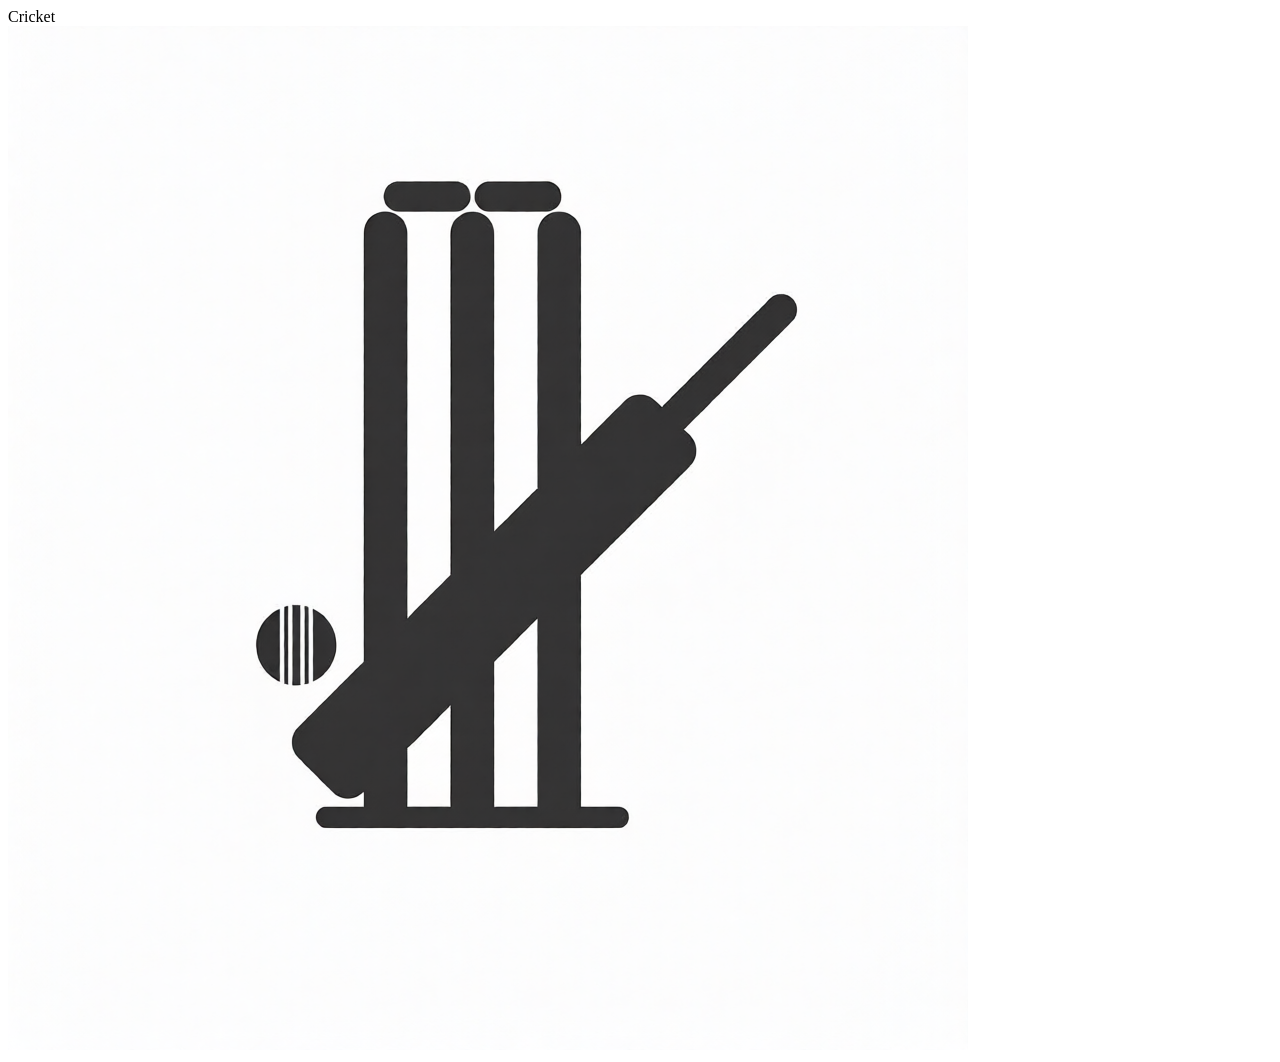
==== index.html @ e89a2549 "added cricket website" ====
<!DOCTYPE html>
<html lang="en">
<head>
    <meta charset="UTF-8">
    <meta name="viewport" content="width=device-width, initial-scale=1.0">
    <title>Document</title>
</head>
<body>
    <div class="hero"></div>
    <header>Cricket</header>
    <img src="img/cricket-bat-ball-stump-bails-icon-2RPCJPE-ezremove.png" alt="">
    <nav></nav>
    <footer></footer>
</body>
</html>
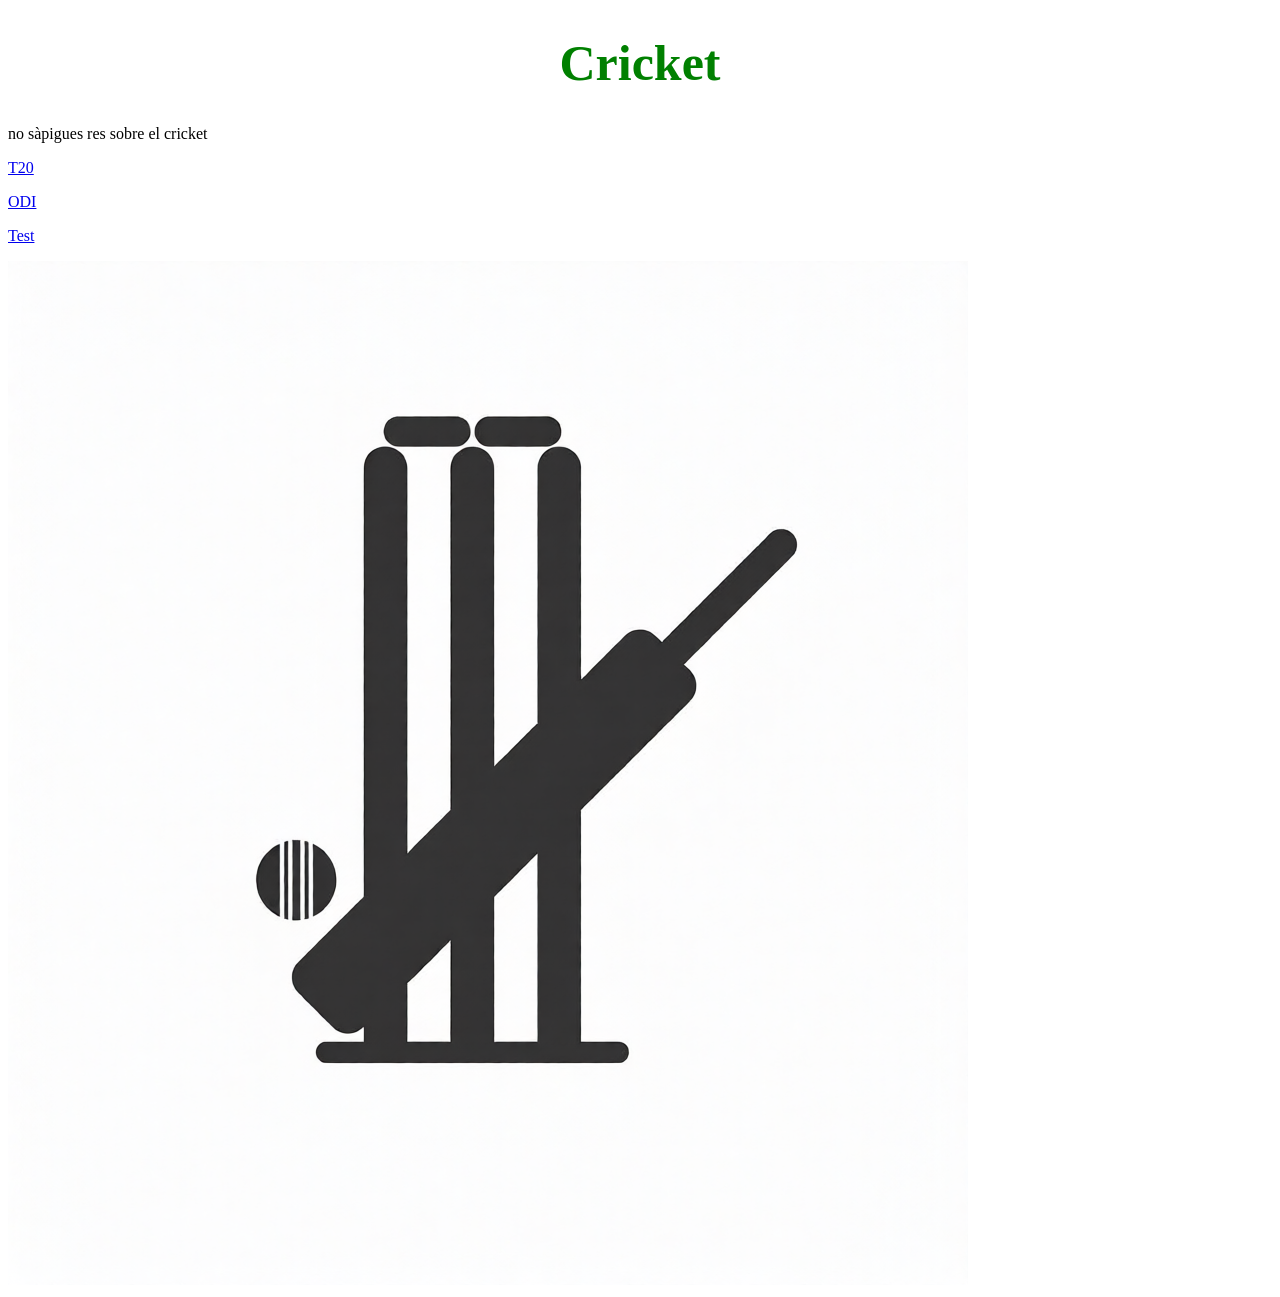
==== commit 5845a937: "added cricket website with t20 odi test pages" ====
--- a/index.html
+++ b/index.html
@@ -7,9 +7,18 @@
 </head>
 <body>
     <div class="hero"></div>
-    <header>Cricket</header>
+    <link rel="stylesheet" href="css/style.css">
+    <header>
+        <h1>Cricket</h1>
+        <p>no sàpigues res sobre el cricket</p>
+    </header>
+   <nav>
+  <a href="pages/t20.html"><p>T20</p></a>
+  <a href="pages/odi.html"><p>ODI</p></a>
+  <a href="pages/test.html"><p>Test</p></a>
+</nav>
     <img src="img/cricket-bat-ball-stump-bails-icon-2RPCJPE-ezremove.png" alt="">
-    <nav></nav>
+    
     <footer></footer>
 </body>
 </html>
--- a/css/style.css
+++ b/css/style.css
@@ -0,0 +1,5 @@
+h1 {
+  font-size: 50px;
+  text-align: center;
+  color: green;
+}
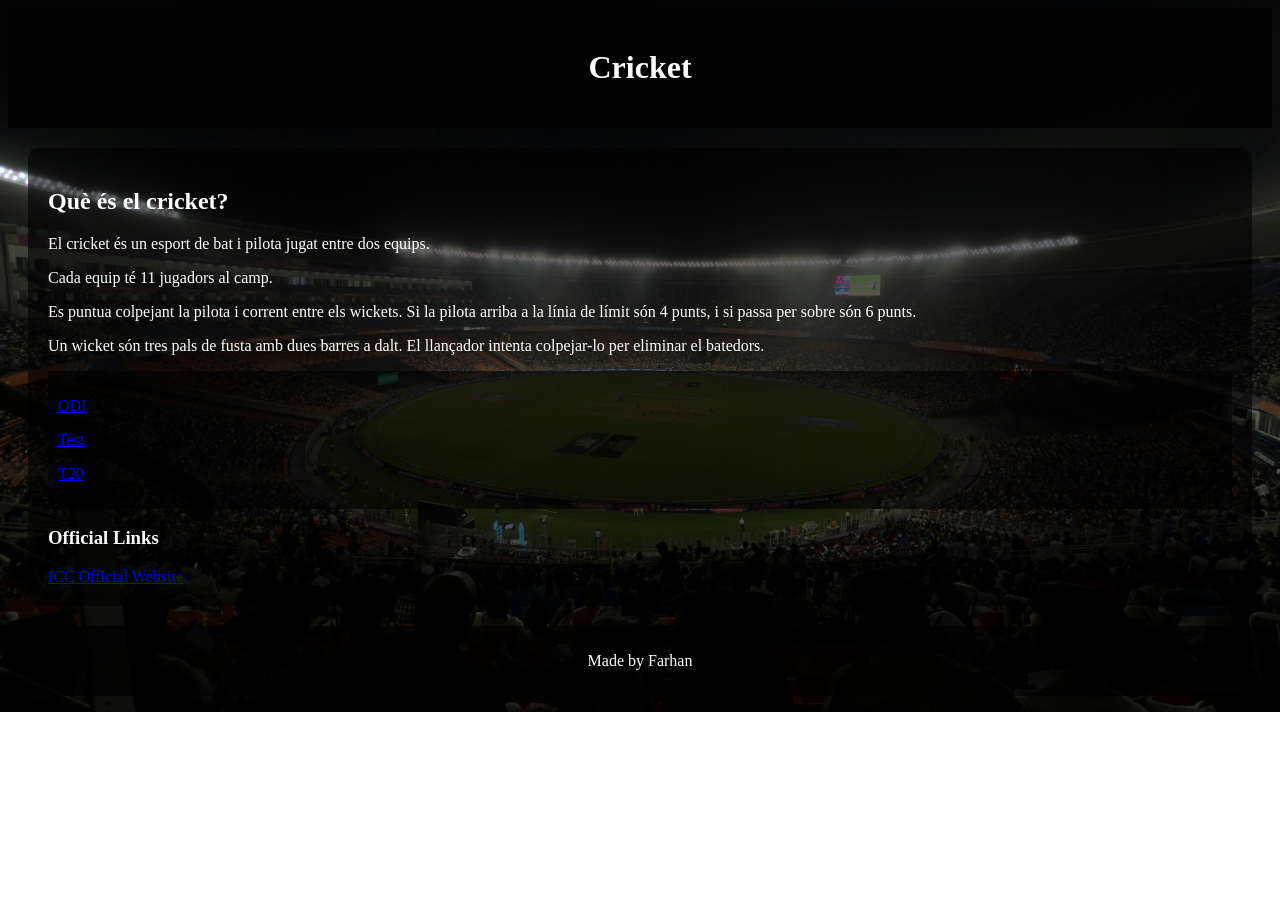
==== commit f8190e30: "added cricket website with odi t20 test pages" ====
--- a/index.html
+++ b/index.html
@@ -6,19 +6,32 @@
     <title>Document</title>
 </head>
 <body>
-    <div class="hero"></div>
-    <link rel="stylesheet" href="css/style.css">
-    <header>
-        <h1>Cricket</h1>
-        <p>no sàpigues res sobre el cricket</p>
-    </header>
-   <nav>
-  <a href="pages/t20.html"><p>T20</p></a>
-  <a href="pages/odi.html"><p>ODI</p></a>
-  <a href="pages/test.html"><p>Test</p></a>
-</nav>
-    <img src="img/cricket-bat-ball-stump-bails-icon-2RPCJPE-ezremove.png" alt="">
+<link rel="stylesheet" href="css/style.css">
+  <header>
+    <h1>Cricket</h1>
+  </header>
+  
+  <main>
+    <h2>Què és el cricket?</h2>
+<p>El cricket és un esport de bat i pilota jugat entre dos equips.</p>
+<p>Cada equip té 11 jugadors al camp.</p>
+<p>Es puntua colpejant la pilota i corrent entre els wickets. Si la pilota arriba a la línia de límit són 4 punts, i si passa per sobre són 6 punts.</p>
+<p>Un wicket són tres pals de fusta amb dues barres a dalt. El llançador intenta colpejar-lo per eliminar el batedors.</p>
+
+<nav>
+    <a href="pages/odi.html"><p>ODI</p></a>
+    <a href="pages/test.html"><p>Test</p></a>
+    <a href="pages/t20.html"><p>T20</p></a>
+  </nav>
+
+    <h3>Official Links</h3>
+    <a href="https://www.icc-cricket.com">ICC Official Website</a>
     
-    <footer></footer>
+  </main>
+
+  <footer>
+    <p>Made by Farhan</p>
+  </footer>
+
 </body>
 </html>
--- a/css/style.css
+++ b/css/style.css
@@ -1,5 +1,31 @@
-h1 {
-  font-size: 50px;
+body {
+  background-image: url('../img/pexels-shlok-230964119-36230651.jpg');
+  background-size: cover;
+  background-position: center;
+  background-repeat: no-repeat;
+  color: white;
+}
+
+header {
+  background-color: rgba(0, 0, 0, 0.7);
+  padding: 20px;
   text-align: center;
-  color: green;
+}
+
+main {
+  background-color: rgba(0, 0, 0, 0.6);
+  padding: 20px;
+  margin: 20px;
+  border-radius: 10px;
+}
+
+nav {
+  background-color: rgba(0, 0, 0, 0.6);
+  padding: 10px;
+}
+
+footer {
+  background-color: rgba(0, 0, 0, 0.7);
+  padding: 10px;
+  text-align: center;
 }
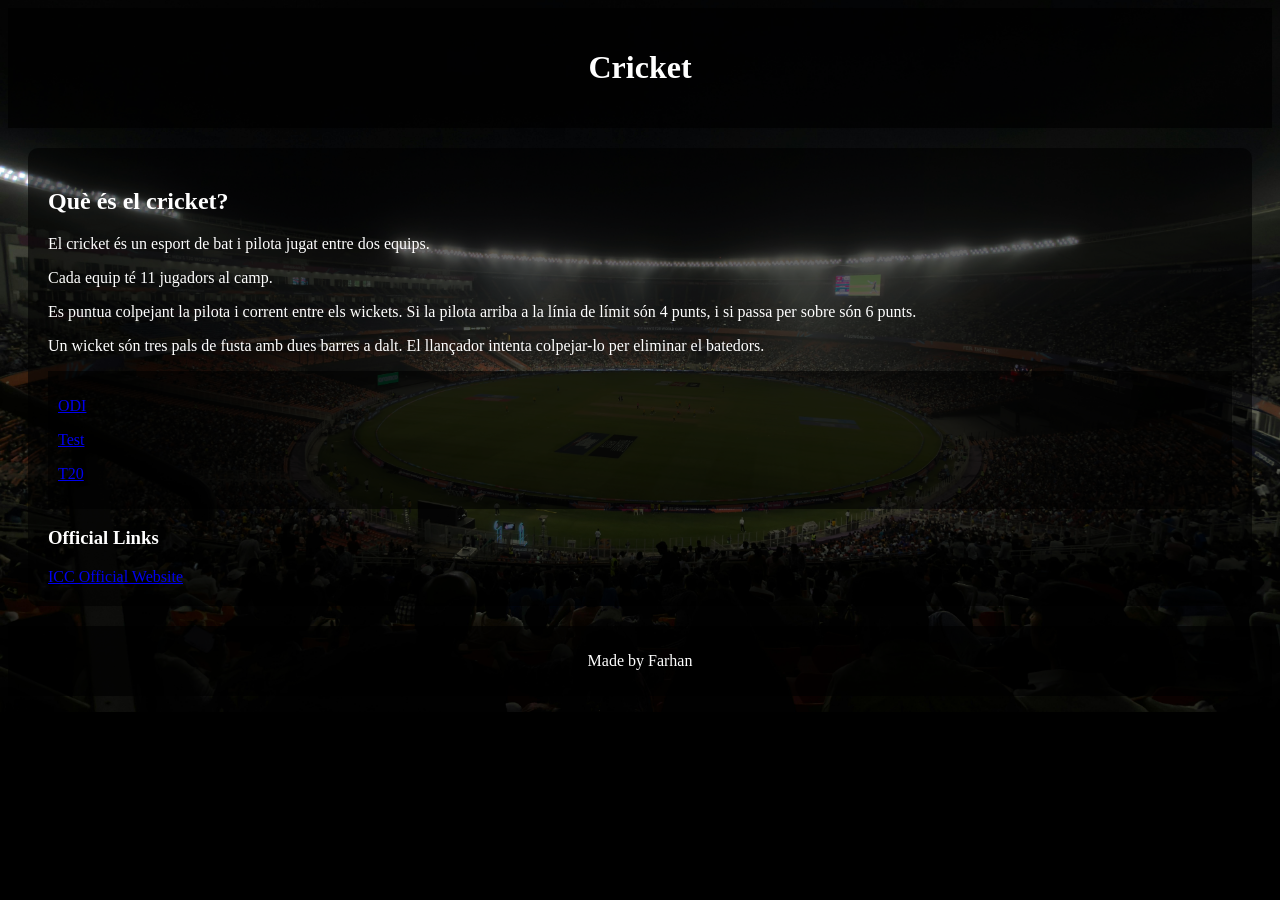
==== commit 61d0a7ee: "added cricket website t20 odi test pages with css" ====
--- a/index.html
+++ b/index.html
@@ -10,7 +10,15 @@
   <header>
     <h1>Cricket</h1>
   </header>
+  <style>
+  body {
+    background-image: url('img/pexels-shlok-230964119-36230651.jpg');
+    background-size: cover;
+    background-position: center;
+    background-repeat: no-repeat;
+  }
   
+</style>
   <main>
     <h2>Què és el cricket?</h2>
 <p>El cricket és un esport de bat i pilota jugat entre dos equips.</p>
--- a/css/style.css
+++ b/css/style.css
@@ -1,11 +1,7 @@
 body {
-  background-image: url('../img/pexels-shlok-230964119-36230651.jpg');
-  background-size: cover;
-  background-position: center;
-  background-repeat: no-repeat;
   color: white;
+  background-color: black;
 }
-
 header {
   background-color: rgba(0, 0, 0, 0.7);
   padding: 20px;
@@ -28,4 +24,8 @@
   background-color: rgba(0, 0, 0, 0.7);
   padding: 10px;
   text-align: center;
+}
+.images {
+  display: flex;
+  gap: 10px;
 }
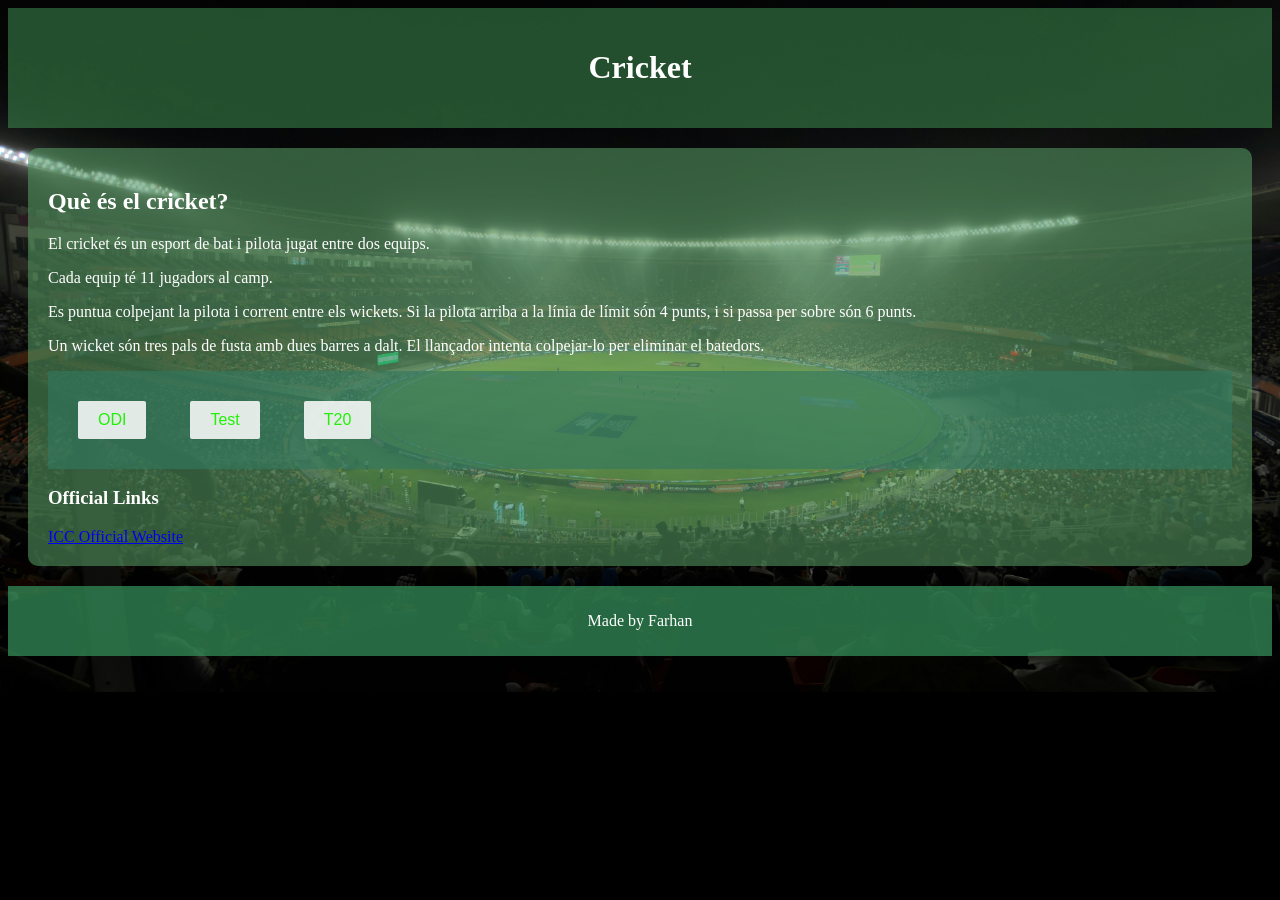
==== commit e83042a2: "update5" ====
--- a/index.html
+++ b/index.html
@@ -1,40 +1,44 @@
 <!DOCTYPE html>
 <html lang="en">
+
 <head>
-    <meta charset="UTF-8">
-    <meta name="viewport" content="width=device-width, initial-scale=1.0">
-    <title>Document</title>
+  <meta charset="UTF-8">
+  <meta name="viewport" content="width=device-width, initial-scale=1.0">
+  <title>Document</title>
 </head>
+
 <body>
-<link rel="stylesheet" href="css/style.css">
+  <link rel="stylesheet" href="css/style.css">
+  <link rel="stylesheet2" href="css/style2.css">
   <header>
     <h1>Cricket</h1>
   </header>
   <style>
-  body {
-    background-image: url('img/pexels-shlok-230964119-36230651.jpg');
-    background-size: cover;
-    background-position: center;
-    background-repeat: no-repeat;
-  }
-  
-</style>
+    body {
+      background-image: url('img/pexels-shlok-230964119-36230651.jpg');
+      background-size: cover;
+      background-position: center;
+      background-repeat: no-repeat;
+    }
+  </style>
   <main>
     <h2>Què és el cricket?</h2>
-<p>El cricket és un esport de bat i pilota jugat entre dos equips.</p>
-<p>Cada equip té 11 jugadors al camp.</p>
-<p>Es puntua colpejant la pilota i corrent entre els wickets. Si la pilota arriba a la línia de límit són 4 punts, i si passa per sobre són 6 punts.</p>
-<p>Un wicket són tres pals de fusta amb dues barres a dalt. El llançador intenta colpejar-lo per eliminar el batedors.</p>
+    <p>El cricket és un esport de bat i pilota jugat entre dos equips.</p>
+    <p>Cada equip té 11 jugadors al camp.</p>
+    <p>Es puntua colpejant la pilota i corrent entre els wickets. Si la pilota arriba a la línia de límit són 4 punts, i
+      si passa per sobre són 6 punts.</p>
+    <p>Un wicket són tres pals de fusta amb dues barres a dalt. El llançador intenta colpejar-lo per eliminar el
+      batedors.</p>
 
-<nav>
-    <a href="pages/odi.html"><p>ODI</p></a>
-    <a href="pages/test.html"><p>Test</p></a>
-    <a href="pages/t20.html"><p>T20</p></a>
-  </nav>
+    <nav>
+  <a href="pages/odi.html"><button>ODI</button></a>
+  <a href="pages/test.html"><button>Test</button></a>
+  <a href="pages/t20.html"><button>T20</button></a>
+</nav>
 
     <h3>Official Links</h3>
     <a href="https://www.icc-cricket.com">ICC Official Website</a>
-    
+
   </main>
 
   <footer>
@@ -42,4 +46,5 @@
   </footer>
 
 </body>
+
 </html>
--- a/css/style.css
+++ b/css/style.css
@@ -3,29 +3,43 @@
   background-color: black;
 }
 header {
-  background-color: rgba(0, 0, 0, 0.7);
+  background-color: rgba(64, 144, 82, 0.537);
   padding: 20px;
   text-align: center;
 }
 
 main {
-  background-color: rgba(0, 0, 0, 0.6);
+  background-color: rgba(83, 148, 95, 0.6);
   padding: 20px;
   margin: 20px;
   border-radius: 10px;
 }
 
 nav {
-  background-color: rgba(0, 0, 0, 0.6);
+  background-color: rgba(50, 120, 94, 0.641);
   padding: 10px;
 }
 
 footer {
-  background-color: rgba(0, 0, 0, 0.7);
+  background-color: rgba(53, 148, 93, 0.7);
   padding: 10px;
   text-align: center;
 }
 .images {
   display: flex;
-  gap: 10px;
+  gap: 20px;
+}
+nav button {
+  padding: 10px 20px;
+  margin: 20px;
+  font-size: 1rem;
+  background-color: #ffffffda;
+  color: rgb(34, 240, 7);
+  border: none;
+  border-radius: 2px;
+  cursor: pointer;
+}
+
+nav button:hover {
+  background-color: #08e600;
 }
--- a/css/style2.css
+++ b/css/style2.css
@@ -0,0 +1,29 @@
+body {
+    display: grid;
+    grid-template-rows: auto 1fr auto;
+    min-height: 100vh;
+}
+
+#container {
+    display: grid;
+    grid-template-columns: 1fr 1fr;
+    grid-template-rows: 1fr;
+}
+
+#container .main {
+    grid-column: 1/2;
+    grid-row: 1/2;
+    padding: 30px;
+    border: 1px solid #ccc;
+}
+
+#container .images {
+    grid-column: 2/3;
+    grid-row: 1/2;
+    padding: 30px;
+    border: 3px solid #cccccc;
+    display: flex;
+    flex-direction: column;
+    align-items: center;
+    gap: 10px;
+}
